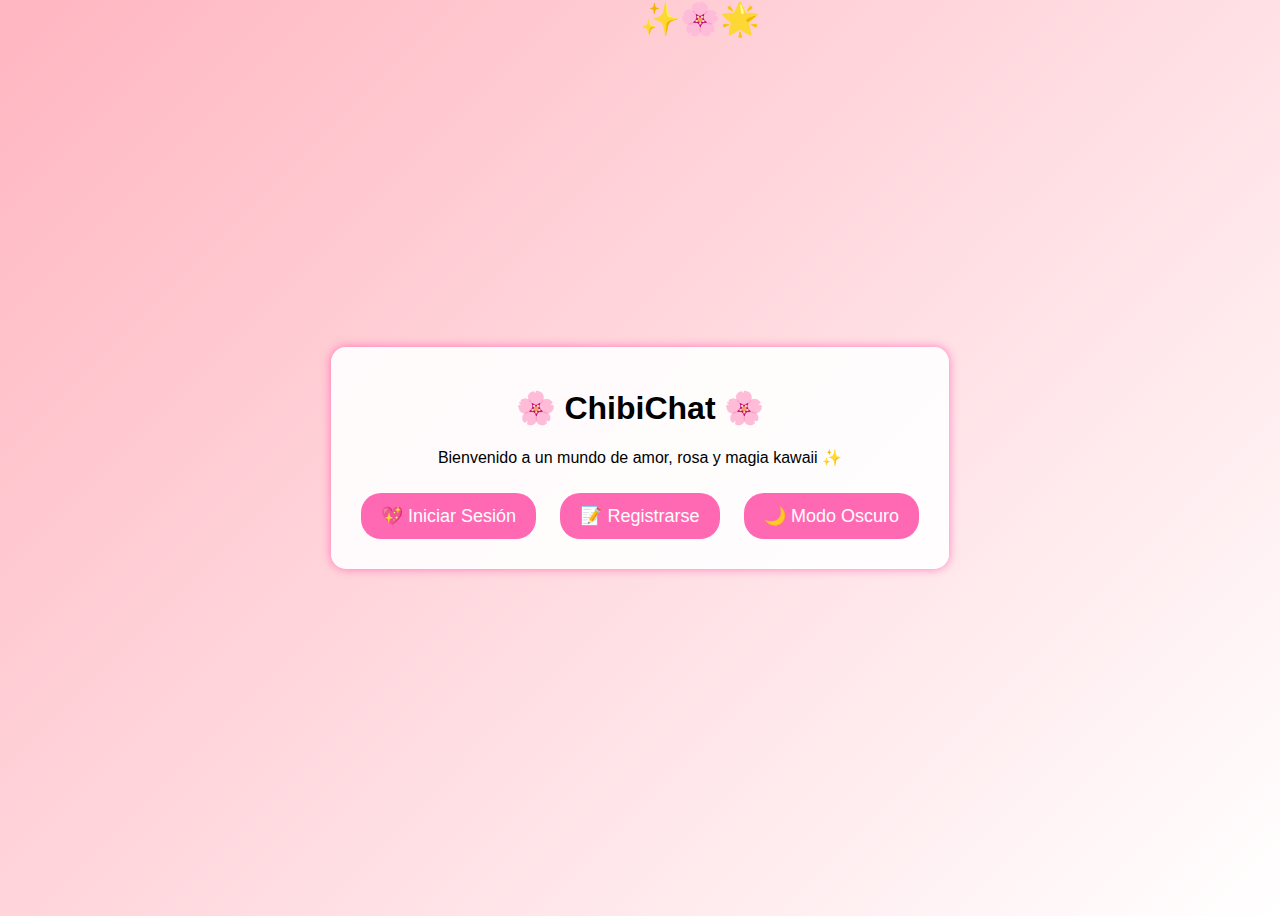
==== index.html @ ff1b65b6 "dd" ====
<!DOCTYPE html>
<html lang="es">
<head>
  <meta charset="UTF-8">
  <meta name="viewport" content="width=device-width, initial-scale=1.0">
  <title>🌸 Bienvenido a ChibiChat 🌸</title>
  <link rel="stylesheet" href="../assets/css/styles.css">
</head>
<body>
  <div class="container">
    <h1>🌸 ChibiChat 🌸</h1>
    <p>Bienvenido a un mundo de amor, rosa y magia kawaii ✨</p>
    
    <button class="magic-button" onclick="irALogin()">💖 Iniciar Sesión</button>
    <button class="magic-button" onclick="irARegister()">📝 Registrarse</button>
    <button class="magic-button" onclick="toggleDarkMode()">🌙 Modo Oscuro</button>

    <div class="floating-stars"></div> <!-- Animaciones flotantes -->
  </div>
  <script>
    function irALogin() {
      window.location.href = "login.html";
    }
    function irARegister() {
      window.location.href = "register.html";
    }
    function toggleDarkMode() {
      document.body.classList.toggle("dark-mode");
    }
  </script>
  <script src="../assets/js/script.js"></script>
</body>
</html>
---- assets/css/styles.css ----
/* 🌸 Variables de color */
:root {
    --color-rosa: #ffb6c1;
    --color-oscuro: #222;
    --color-texto: #fff;
    --color-boton: #ff69b4;
    --color-hover: #ff1493;
  }
  
  /* 🌈 Fondo con degradado mágico */
  body {
    font-family: 'Arial', sans-serif;
    text-align: center;
    background: linear-gradient(135deg, var(--color-rosa), #ffffff);
    height: 100vh;
    display: flex;
    justify-content: center;
    align-items: center;
    transition: background 0.5s;
  }
  
  /* 🏡 Contenedor principal */
  .container {
    background: rgba(255, 255, 255, 0.9);
    padding: 20px;
    border-radius: 15px;
    box-shadow: 0 0 10px rgba(255, 20, 147, 0.5);
  }
  
  /* 🌟 Botones mágicos */
  .magic-button {
    background: var(--color-boton);
    color: white;
    border: none;
    padding: 12px 20px;
    border-radius: 20px;
    font-size: 18px;
    margin: 10px;
    cursor: pointer;
    transition: 0.3s;
  }
  
  .magic-button:hover {
    background: var(--color-hover);
    box-shadow: 0 0 10px rgba(255, 20, 147, 0.8);
  }
  
  /* ✨ Animaciones flotantes */
  .floating-stars {
    position: absolute;
    top: 0;
    left: 0;
    width: 100%;
    height: 100%;
    pointer-events: none;
  }
  
  .floating-stars::after {
    content: "✨🌸🌟";
    font-size: 2rem;
    position: absolute;
    animation: float 3s infinite alternate;
  }
  
  @keyframes float {
    0% { transform: translateY(0); opacity: 0.8; }
    100% { transform: translateY(-20px); opacity: 1; }
  }
  
  /* 🌙 Modo oscuro */
  .dark-mode {
    background: var(--color-oscuro);
    color: var(--color-texto);
  }
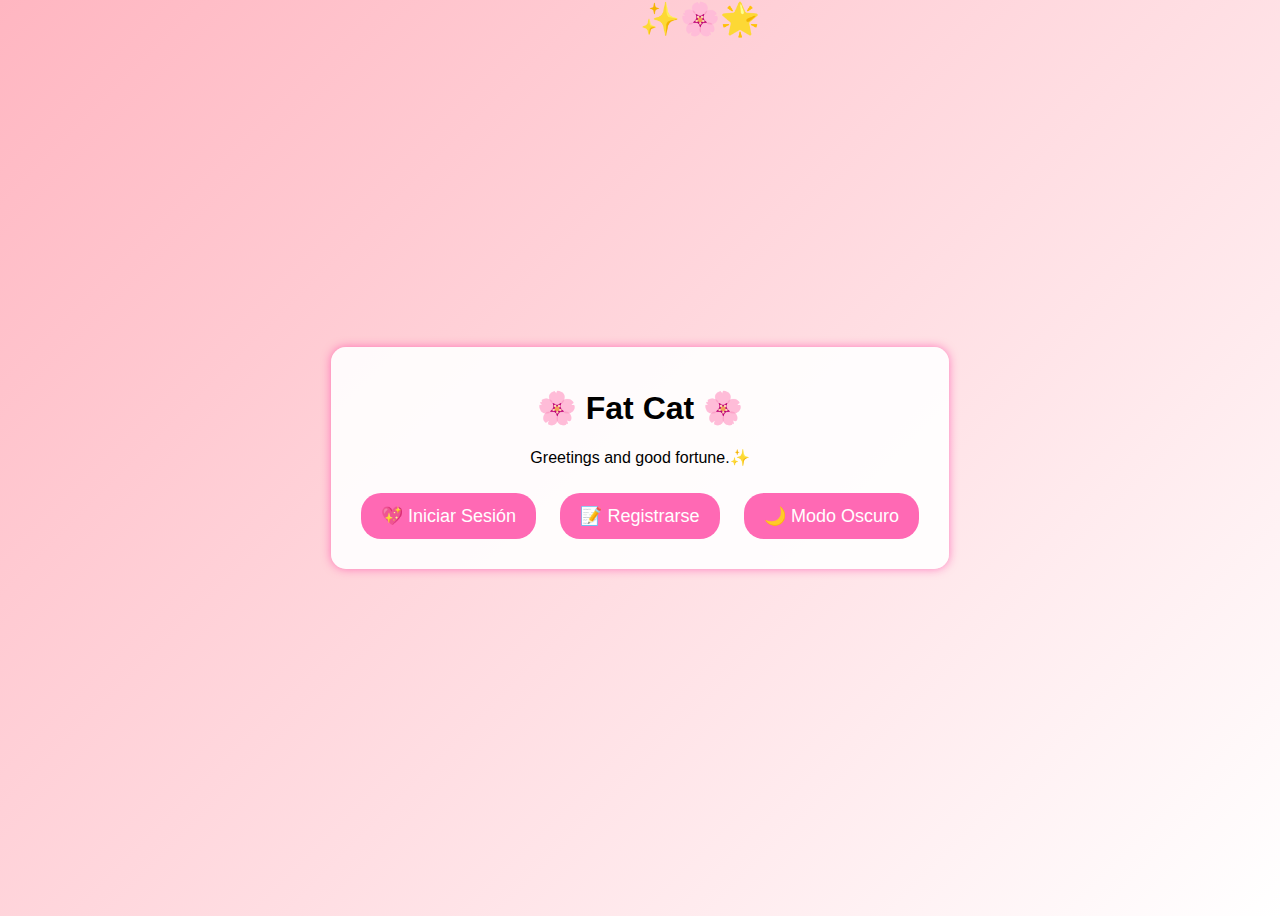
==== commit b6528daa: "DEERER" ====
--- a/index.html
+++ b/index.html
@@ -4,12 +4,12 @@
   <meta charset="UTF-8">
   <meta name="viewport" content="width=device-width, initial-scale=1.0">
   <title>🌸 Bienvenido a ChibiChat 🌸</title>
-  <link rel="stylesheet" href="../assets/css/styles.css">
+  <link rel="stylesheet" href="/assets/css/styles.css">
 </head>
 <body>
   <div class="container">
-    <h1>🌸 ChibiChat 🌸</h1>
-    <p>Bienvenido a un mundo de amor, rosa y magia kawaii ✨</p>
+    <h1>🌸 Fat Cat 🌸</h1>
+    <p>Greetings and good fortune.✨</p>
     
     <button class="magic-button" onclick="irALogin()">💖 Iniciar Sesión</button>
     <button class="magic-button" onclick="irARegister()">📝 Registrarse</button>
@@ -19,15 +19,19 @@
   </div>
   <script>
     function irALogin() {
-      window.location.href = "login.html";
-    }
+  if (location.hostname === "127.0.0.1" || location.hostname === "localhost") {
+    window.location.href = "/pages/login.html";
+  } else {
+    window.location.href = "/login";
+  }
+}
     function irARegister() {
-      window.location.href = "register.html";
+      window.location.href = "pages/register.html";
     }
     function toggleDarkMode() {
       document.body.classList.toggle("dark-mode");
     }
-  </script>
-  <script src="../assets/js/script.js"></script>
+  </script>  
+  <script src="/assets/js/script.js"></script>
 </body>
 </html>
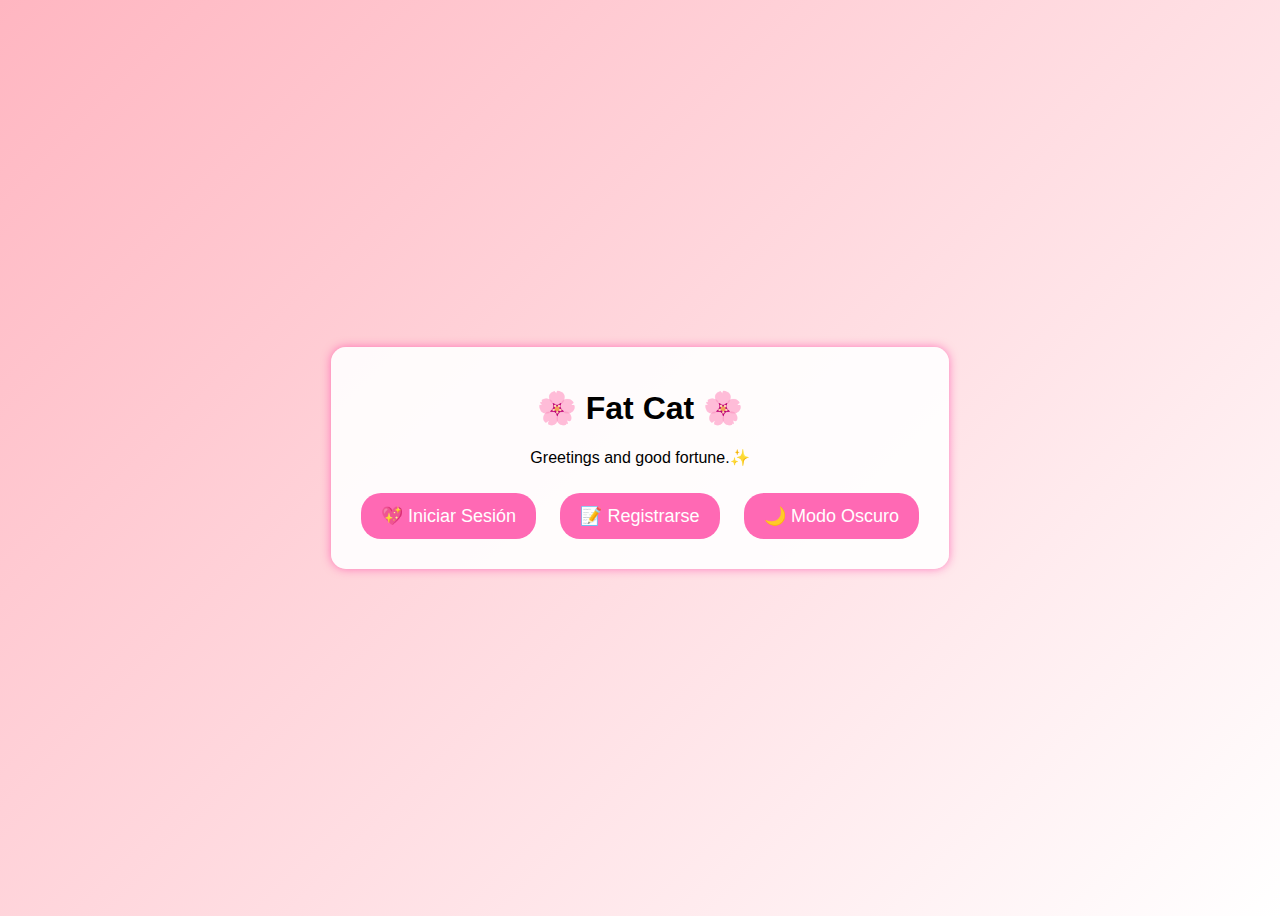
==== commit bbfa13df: "dfdf" ====
--- a/index.html
+++ b/index.html
@@ -7,6 +7,10 @@
   <link rel="stylesheet" href="/assets/css/styles.css">
 </head>
 <body>
+
+ 
+
+
   <div class="container">
     <h1>🌸 Fat Cat 🌸</h1>
     <p>Greetings and good fortune.✨</p>
--- a/assets/css/styles.css
+++ b/assets/css/styles.css
@@ -45,31 +45,12 @@
     box-shadow: 0 0 10px rgba(255, 20, 147, 0.8);
   }
   
-  /* ✨ Animaciones flotantes */
-  .floating-stars {
-    position: absolute;
-    top: 0;
-    left: 0;
-    width: 100%;
-    height: 100%;
-    pointer-events: none;
-  }
-  
-  .floating-stars::after {
-    content: "✨🌸🌟";
-    font-size: 2rem;
-    position: absolute;
-    animation: float 3s infinite alternate;
-  }
-  
-  @keyframes float {
-    0% { transform: translateY(0); opacity: 0.8; }
-    100% { transform: translateY(-20px); opacity: 1; }
-  }
+ 
   
   /* 🌙 Modo oscuro */
   .dark-mode {
     background: var(--color-oscuro);
     color: var(--color-texto);
   }
-  +  
+
